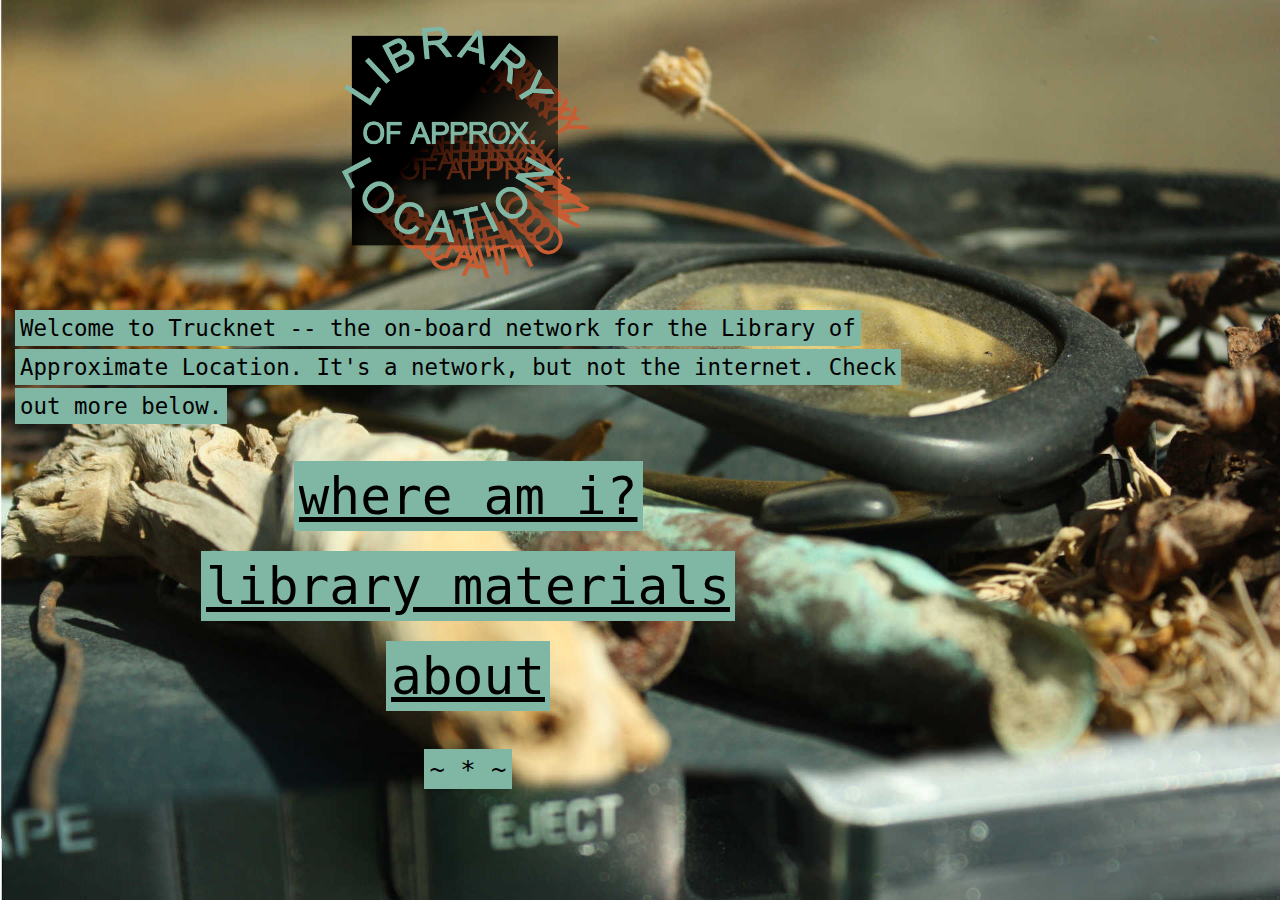
==== index.html @ 235fa909 "first commit" ====
<!DOCTYPE html>
<html>
<head>
  <meta charset="utf-8">
  <title>Trucknet | Library of Approximate Location</title>
  <link rel="stylesheet" href="assets/style.css">
</head>
<body>
  <div class="container">
    <div class="wrapper">
      <div class="logo">
        <p><img src="assets/Logo_green-red_cascade_gradientBlock_transpbackgrnd_small.png"></p>
      </div>
      <div class="small-content">
        <p class="highlight">Welcome to Trucknet -- the on-board network for the Library of Approximate Location. It's a network, but not the internet. Check out more below.
        </p>
        <br>
        <br>
      </div>
      <div class="big-content">
        <p class="highlight"><a href="/where">where am i?</a></p>
        <br>
        <p class="highlight"><a href="/storage">library materials</a></p>
        <br>
        <p class="highlight"><a href="about.html">about</a></p>
        <br>
      </div>
      <div class="footer-content">
        <p class="highlight" style="font-size: 2vw;"> ~ * ~ </p>
      </div>
   </div>
  </div>
</body>
</html>
---- assets/style.css ----
html, body {
  margin: 0;
  height: 100%;
}
a {
  text-decoration: underline;
  color: inherit;
}
a:hover {
  color: #c85c34;
}
.container {
  background-image: url('background.jpg');
  background-repeat: no-repeat;
  background-position: center top;
  background-size: cover;
  min-height: 100%;
  min-width: 100%;
  position: absolute;
  left: 0;
  top: 0;
}
.wrapper {
  width: 70%;
  margin: 20px;
}
@media screen and (max-width: 800px) {
  .wrapper {
    width: 95%;
    margin: 10px;
  }
}
.logo {
  text-align: center;
  width: 30%;
  margin: auto;
}
@media screen and (max-width: 800px) {
  .logo {
    width: 55%;
  }
}
img {
  max-width: 100%;
  height: auto;
}
.big-content {
  text-align: center;
  font-family: monospace;
  font-size: 4vw;
  color: black;
}
@media screen and (max-width: 900px) {
  .big-content {
    font-size: 2.5em;
  }
}
.highlight {
  background: #80b6a4;
  display: inline;
  line-height: 1.75;
  outline-width: 5px;
  outline-style: solid;
  outline-color: #80b6a4;
}
.small-content {
  text-align: left;
  font-family: monospace;
  font-size: 1.75vw;
  color: black;
}
@media screen and (max-width: 900px) {
  .small-content {
    font-size: 1.25em;
  }
}
.footer-content {
  text-align: center;
  font-family: monospace;
  font-size: 2vw;
  color: black;
  padding-top: 2vw;
}
@media screen and (max-width: 900px) {
  .footer-content {
    font-size: 2em;
  }
}
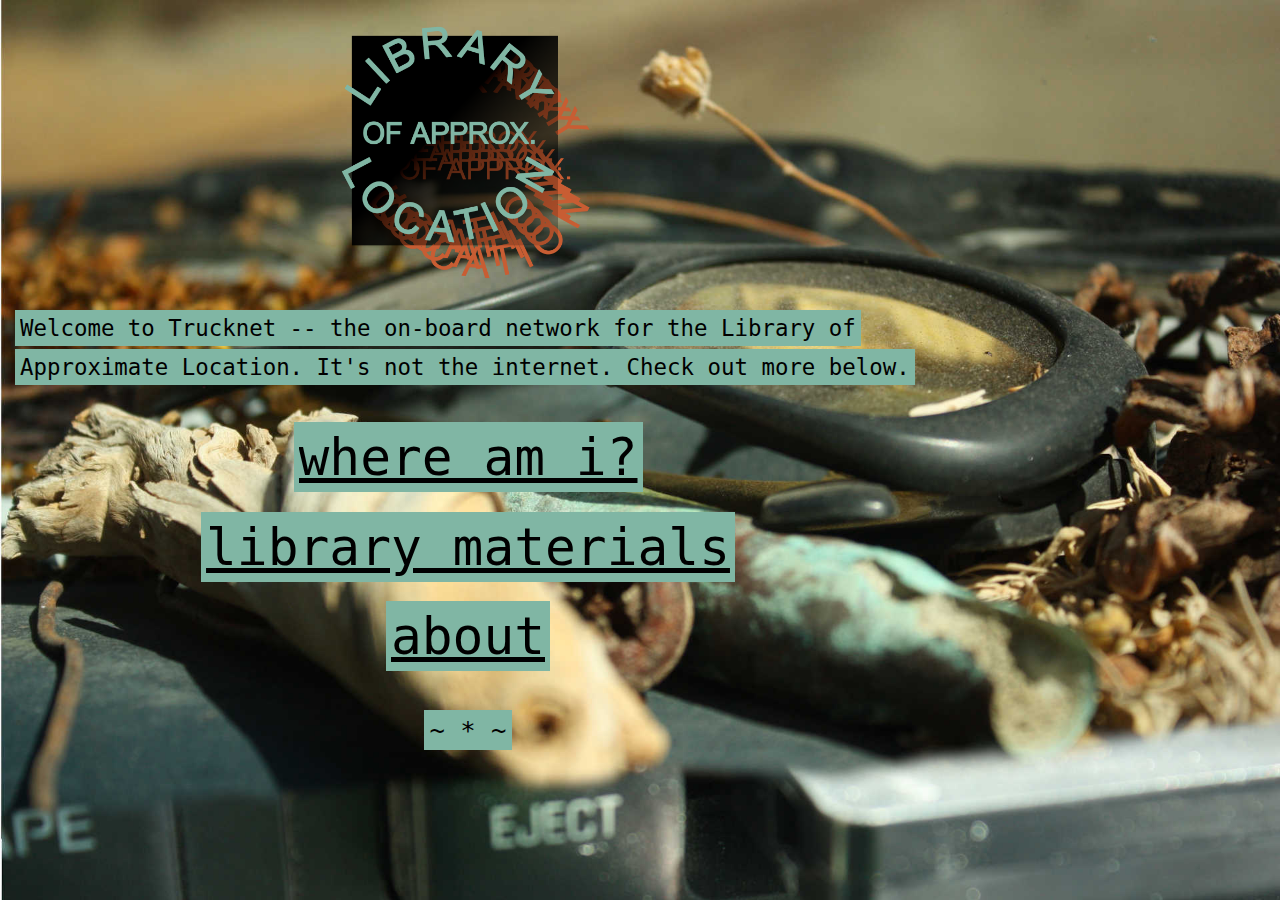
==== commit a10ec91b: "update page text" ====
--- a/index.html
+++ b/index.html
@@ -12,7 +12,7 @@
         <p><img src="assets/Logo_green-red_cascade_gradientBlock_transpbackgrnd_small.png"></p>
       </div>
       <div class="small-content">
-        <p class="highlight">Welcome to Trucknet -- the on-board network for the Library of Approximate Location. It's a network, but not the internet. Check out more below.
+        <p class="highlight">Welcome to Trucknet -- the on-board network for the Library of Approximate Location. It's not the internet. Check out more below.
         </p>
         <br>
         <br>
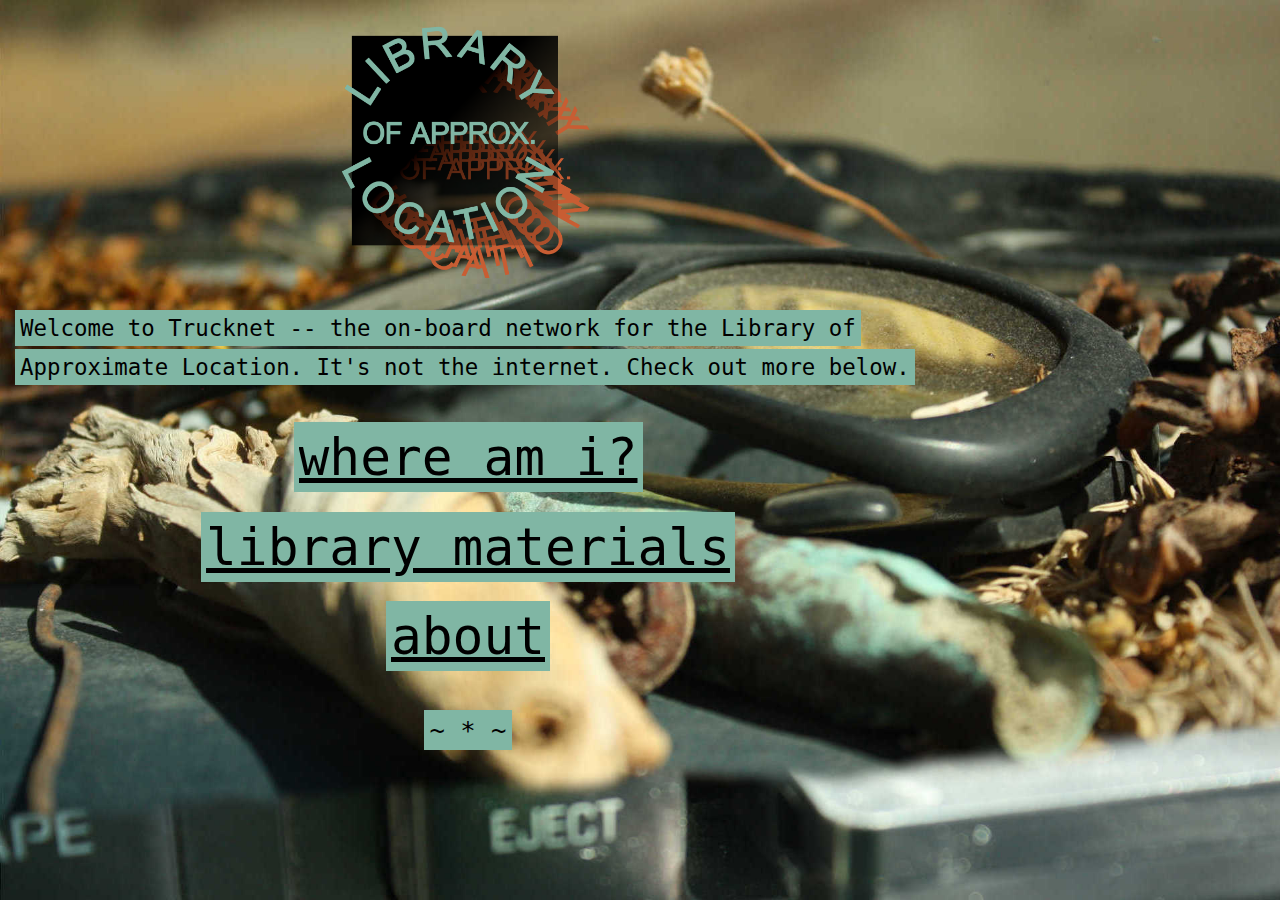
==== commit 26d676b9: "update links" ====
--- a/index.html
+++ b/index.html
@@ -18,9 +18,9 @@
         <br>
       </div>
       <div class="big-content">
-        <p class="highlight"><a href="/where">where am i?</a></p>
+        <p class="highlight"><a href="where">where am i?</a></p>
         <br>
-        <p class="highlight"><a href="/storage">library materials</a></p>
+        <p class="highlight"><a href="storage">library materials</a></p>
         <br>
         <p class="highlight"><a href="about.html">about</a></p>
         <br>
